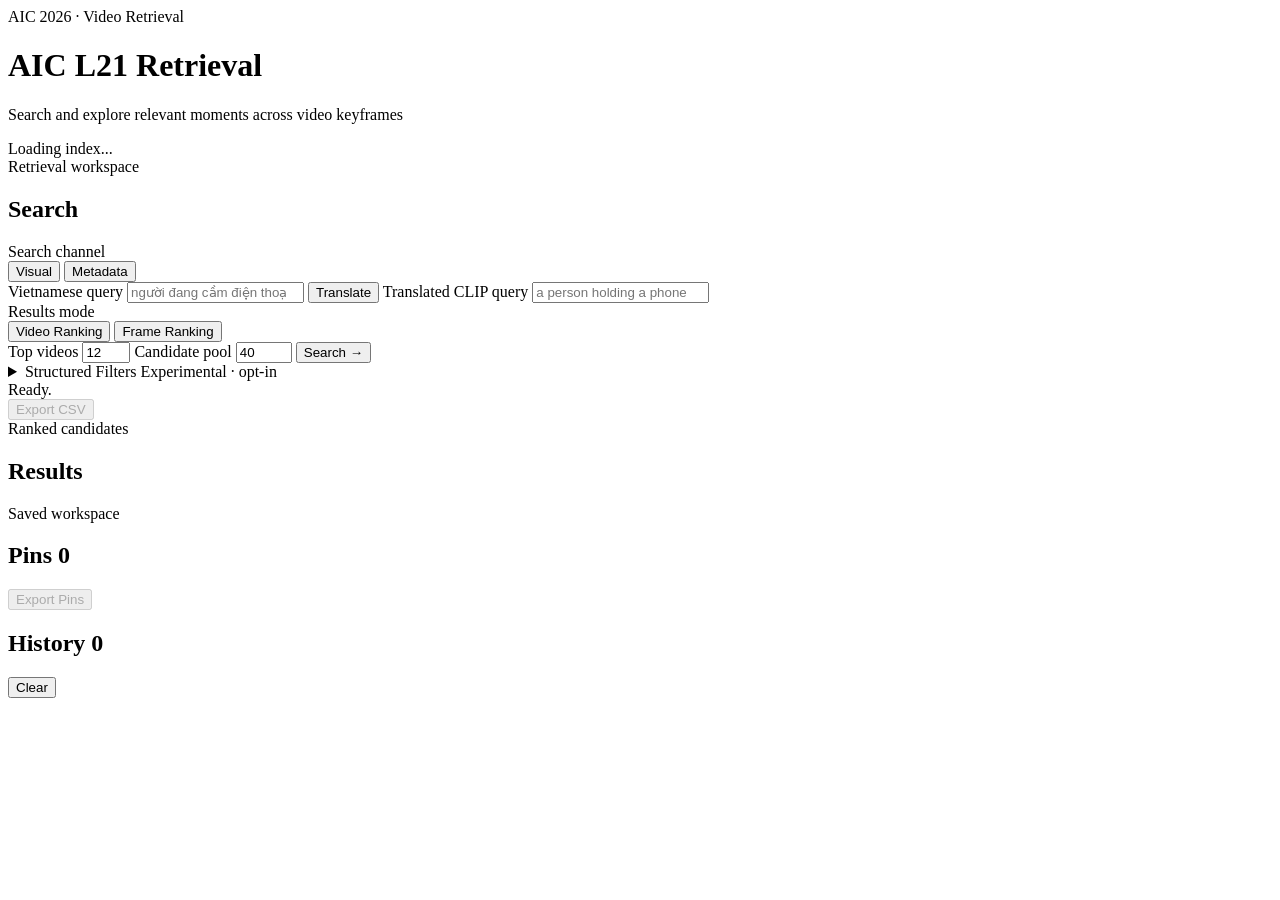
==== web/retrieval_ui/index.html @ 23be8102 "phase 4" ====
<!doctype html>
<html lang="vi">
  <head>
    <meta charset="utf-8">
    <meta name="viewport" content="width=device-width, initial-scale=1">
    <title>AIC Retrieval UI</title>
    <link rel="stylesheet" href="/static/styles.css">
  </head>
  <body>
    <main class="app-shell">
      <header class="top-header">
        <div class="brand">
          <span class="eyebrow">AIC 2026 · Video Retrieval</span>
          <h1>AIC L21 Retrieval</h1>
          <p class="brand-subtitle">Search and explore relevant moments across video keyframes</p>
        </div>
        <div id="health" class="health-badges" aria-live="polite">Loading index...</div>
      </header>

      <section class="search-panel" aria-labelledby="search-heading">
        <div class="search-panel-head">
          <div>
            <span class="section-kicker">Retrieval workspace</span>
            <h2 id="search-heading">Search</h2>
          </div>
          <div class="channel-control">
            <span class="control-label">Search channel</span>
            <div class="mode-tabs" role="tablist" aria-label="Search mode">
              <button id="visual-mode-button" class="mode-button is-active" type="button" role="tab" aria-pressed="true" aria-selected="true">Visual</button>
              <button id="metadata-mode-button" class="mode-button" type="button" role="tab" aria-pressed="false" aria-selected="false">Metadata</button>
            </div>
          </div>
        </div>

        <form id="search-form" class="search-form">
          <div class="query-row">
            <label class="query-field">
              <span>Vietnamese query</span>
              <input id="query" name="query" type="search" autocomplete="off" placeholder="người đang cầm điện thoại" required>
            </label>
            <button id="translate-button" class="secondary-button translate-button" type="button">Translate</button>
            <label class="clip-query-field">
              <span>Translated CLIP query</span>
              <input id="clip-query" name="clip-query" type="search" autocomplete="off" placeholder="a person holding a phone">
            </label>
          </div>

          <div class="config-row">
            <div class="ranking-control">
              <span class="control-label">Results mode</span>
              <div id="ranking-tabs" class="ranking-tabs" role="tablist" aria-label="Visual ranking mode">
                <button id="video-ranking-button" class="mode-button is-active" type="button" role="tab" aria-pressed="true" aria-selected="true">Video Ranking</button>
                <button id="frame-ranking-button" class="mode-button" type="button" role="tab" aria-pressed="false" aria-selected="false">Frame Ranking</button>
              </div>
            </div>
            <label class="number-field">
              <span id="top-k-label">Top videos</span>
              <input id="top-k" name="top-k" type="number" min="1" max="50" value="12">
            </label>
            <label class="number-field">
              <span>Candidate pool</span>
              <input id="candidate-pool" name="candidate-pool" type="number" min="1" max="200" value="40">
            </label>
            <button id="search-button" class="search-button" type="submit">Search <span aria-hidden="true">→</span></button>
          </div>

          <details id="structured-filters" class="structured-filters">
            <summary>Structured Filters <span>Experimental · opt-in</span></summary>
            <div class="structured-content">
              <div class="structured-toolbar">
                <label class="check-field"><input id="structured-enabled" type="checkbox"> Use experimental structured retrieval</label>
                <label>
                  <span>Debug preset</span>
                  <select id="debug-mode">
                    <option value="custom">Custom</option>
                    <option value="clip-only">CLIP only</option>
                    <option value="object-only">Object only</option>
                    <option value="metadata-only">Metadata only</option>
                    <option value="hybrid">Hybrid</option>
                  </select>
                </label>
                <label><span>Fusion method</span><select id="fusion-method"><option value="rrf">RRF</option></select></label>
              </div>
              <div class="modality-switches" aria-label="Structured retrieval modalities">
                <label class="check-field"><input id="enable-clip" type="checkbox" checked> CLIP</label>
                <label class="check-field"><input id="enable-objects" type="checkbox"> Objects</label>
                <label class="check-field"><input id="enable-metadata" type="checkbox"> Metadata</label>
              </div>
              <div class="structured-groups">
                <fieldset id="object-fields" disabled>
                  <legend>Object evidence</legend>
                  <label><span>Object label</span><input id="object-label" type="text" placeholder="phone / điện thoại"></label>
                  <label><span>Minimum count</span><input id="object-min-count" type="number" min="1" value="1"></label>
                  <label><span>Position</span><select id="object-position"><option>any</option><option>left</option><option>center</option><option>right</option><option>top</option><option>middle</option><option>bottom</option></select></label>
                  <label><span>Minimum confidence</span><input id="object-min-confidence" type="number" min="0" max="1" step="0.1" value="0.3"></label>
                  <label><span>Constraint mode</span><select id="object-filter-mode"><option value="soft">Soft support</option><option value="hard">Hard requirement</option></select></label>
                </fieldset>
                <fieldset id="metadata-fields" disabled>
                  <legend>Metadata evidence · video level</legend>
                  <label><span>Author / Channel</span><input id="metadata-author" type="text" placeholder="60 Giây Official"></label>
                  <label><span>Publish date</span><input id="metadata-date" type="text" placeholder="2024-08-21"></label>
                  <label><span>Title phrase</span><input id="metadata-title" type="text" placeholder="60 Giây Sáng"></label>
                  <label><span>Constraint mode</span><select id="metadata-filter-mode"><option value="soft">Soft support</option><option value="hard">Hard requirement</option></select></label>
                </fieldset>
              </div>
              <p class="structured-note">Structured mode is experimental. Turning it off keeps the Phase 3 CLIP search path unchanged.</p>
            </div>
          </details>
        </form>
      </section>

      <section class="status-row" aria-live="polite">
        <div id="status" class="status" role="status">Ready.</div>
        <button id="export-button" class="secondary-button" type="button" disabled>Export CSV</button>
      </section>

      <section class="workspace">
        <section class="results-area" aria-labelledby="results-heading">
          <div class="section-heading">
            <div>
              <span class="section-kicker">Ranked candidates</span>
              <h2 id="results-heading">Results</h2>
            </div>
          </div>
          <section id="results" class="results-grid" aria-label="Search results"></section>
        </section>
        <aside class="side-panel" aria-label="Pinned results and search history">
          <span class="section-kicker">Saved workspace</span>
          <section class="panel-section">
            <div class="panel-head">
              <h2>Pins <span id="pins-count" class="count-badge">0</span></h2>
              <button id="export-pins-button" class="secondary-button small-button" type="button" disabled>Export Pins</button>
            </div>
            <div id="pins-list" class="compact-list"></div>
          </section>
          <section class="panel-section">
            <div class="panel-head">
              <h2>History <span id="history-count" class="count-badge">0</span></h2>
              <button id="clear-history-button" class="secondary-button small-button" type="button">Clear</button>
            </div>
            <div id="history-list" class="compact-list"></div>
          </section>
        </aside>
      </section>
    </main>

    <template id="result-template">
      <article class="result-card">
        <div class="thumb-wrap">
          <img class="thumb" alt="">
          <div class="missing-thumb">
            <svg viewBox="0 0 24 24" aria-hidden="true">
              <path d="M4 5.5h16v13H4zM7 15l3.2-3.2 2.4 2.4 1.7-1.7L18 16M8.5 9.5h.01"></path>
            </svg>
            <strong>Preview unavailable</strong>
            <span class="missing-detail">Keyframe image not found</span>
          </div>
          <span class="rank"></span>
        </div>
        <div class="result-body">
          <div class="result-head">
            <strong class="video-id"></strong>
            <span class="score-wrap"><span class="score-label"></span>: <span class="score"></span></span>
          </div>
          <p class="title"></p>
          <dl class="facts">
            <div><dt class="keyframe-label">Keyframe</dt><dd>Frame <span class="keyframe"></span></dd></div>
            <div><dt>Timestamp</dt><dd class="time"></dd></div>
            <div class="matched-fact"><dt>Matched in pool</dt><dd class="matched-count"></dd></div>
            <div><dt>Author</dt><dd class="author"></dd></div>
            <div><dt>Date</dt><dd class="date"></dd></div>
          </dl>
          <div class="keywords"></div>
          <div class="evidence-chips" aria-label="Retrieval evidence"></div>
          <div class="review-panel">
            <div class="card-actions">
              <button class="pin-button secondary-button" type="button" aria-pressed="false">Pin</button>
              <button class="explore-button secondary-button" type="button" aria-expanded="false">Explore video</button>
              <button class="neighborhood-button secondary-button" type="button" aria-expanded="false">Neighbors</button>
            </div>
            <div class="explore-panel" hidden></div>
            <div class="neighborhood-panel" hidden></div>
            <div class="judgement-buttons" aria-label="Manual judgement">
              <button class="judgement-button" type="button" data-judgement="good" aria-pressed="false">Good</button>
              <button class="judgement-button" type="button" data-judgement="partial" aria-pressed="false">Partial</button>
              <button class="judgement-button" type="button" data-judgement="bad" aria-pressed="false">Bad</button>
            </div>
            <label class="note-label">
              <span>Note</span>
              <input class="note-input" type="text" placeholder="short review note">
            </label>
          </div>
        </div>
      </article>
    </template>

    <script src="/static/app.js"></script>
  </body>
</html>
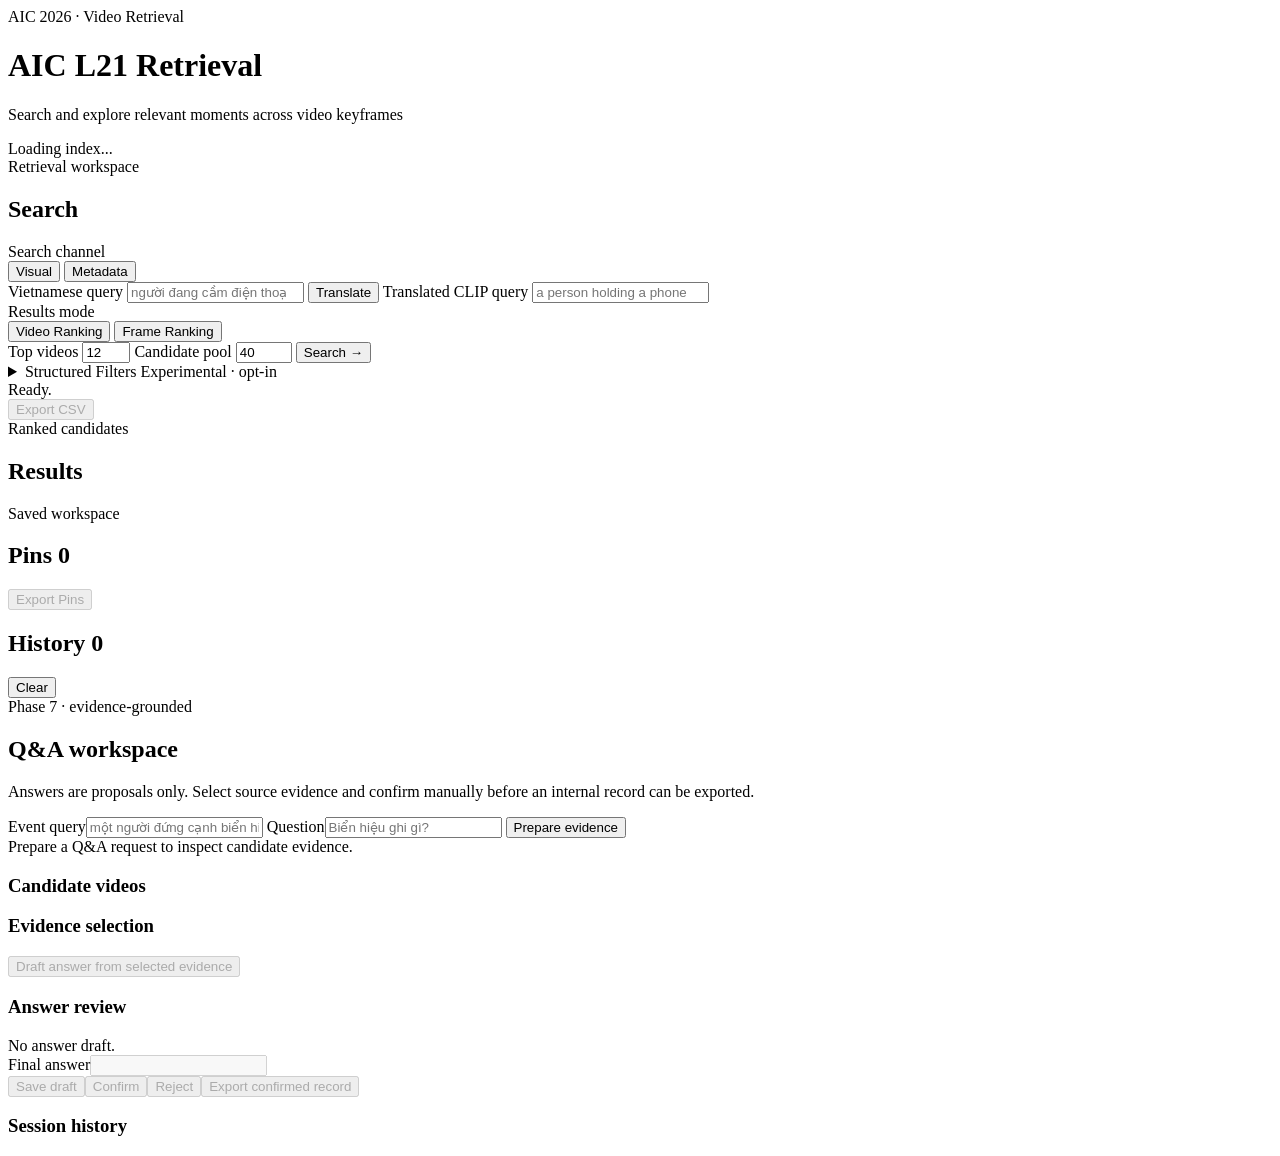
==== commit 2b140c69: "phase 7" ====
--- a/web/retrieval_ui/index.html
+++ b/web/retrieval_ui/index.html
@@ -84,7 +84,10 @@
               <div class="modality-switches" aria-label="Structured retrieval modalities">
                 <label class="check-field"><input id="enable-clip" type="checkbox" checked> CLIP</label>
                 <label class="check-field"><input id="enable-objects" type="checkbox"> Objects</label>
+                <label class="check-field"><input id="enable-attributes" type="checkbox"> Attributes</label>
                 <label class="check-field"><input id="enable-metadata" type="checkbox"> Metadata</label>
+                <label class="check-field"><input id="enable-ocr" type="checkbox"> OCR text</label>
+                <label class="check-field"><input id="enable-asr" type="checkbox"> ASR speech</label>
               </div>
               <div class="structured-groups">
                 <fieldset id="object-fields" disabled>
@@ -95,6 +98,25 @@
                   <label><span>Minimum confidence</span><input id="object-min-confidence" type="number" min="0" max="1" step="0.1" value="0.3"></label>
                   <label><span>Constraint mode</span><select id="object-filter-mode"><option value="soft">Soft support</option><option value="hard">Hard requirement</option></select></label>
                 </fieldset>
+                <fieldset id="phase5-fields" disabled>
+                  <legend>OCR / ASR evidence · Phase 5 opt-in</legend>
+                  <label><span>OCR minimum confidence</span><input id="ocr-min-confidence" type="number" min="0" max="1" step="0.05" value="0.5"></label>
+                  <label><span>OCR mode</span><select id="ocr-filter-mode"><option value="soft">Soft support</option><option value="hard">Hard requirement</option></select></label>
+                  <label><span>ASR mode</span><select id="asr-filter-mode"><option value="soft">Soft support</option><option value="hard">Hard requirement</option></select></label>
+                </fieldset>
+                <fieldset id="phase6-fields" disabled>
+                  <legend>Query planner / reranker · Phase 6 opt-in</legend>
+                  <label class="check-field"><input id="enable-query-planner" type="checkbox"> Show local query plan</label>
+                  <label class="check-field"><input id="enable-reranker" type="checkbox"> Rerank Top-N</label>
+                  <label><span>Reranker Top-N</span><input id="reranker-top-n" type="number" min="1" max="50" value="20"></label>
+                  <button id="preview-query-plan" class="secondary-button" type="button">Preview plan</button>
+                  <div id="query-plan-preview" class="query-plan-preview">Planner disabled.</div>
+                </fieldset>
+                <fieldset id="attribute-fields" disabled>
+                  <legend>Attribute evidence</legend>
+                  <label><span>Color</span><input id="attribute-color" type="text" placeholder="auto from query / red"></label>
+                  <label><span>Constraint mode</span><select id="attribute-filter-mode"><option value="soft">Soft support</option><option value="hard">Hard requirement</option></select></label>
+                </fieldset>
                 <fieldset id="metadata-fields" disabled>
                   <legend>Metadata evidence · video level</legend>
                   <label><span>Author / Channel</span><input id="metadata-author" type="text" placeholder="60 Giây Official"></label>
@@ -141,6 +163,27 @@
             <div id="history-list" class="compact-list"></div>
           </section>
         </aside>
+      </section>
+
+      <section class="qa-workspace" aria-labelledby="qa-heading">
+        <div class="section-heading">
+          <div>
+            <span class="section-kicker">Phase 7 · evidence-grounded</span>
+            <h2 id="qa-heading">Q&amp;A workspace</h2>
+            <p class="qa-note">Answers are proposals only. Select source evidence and confirm manually before an internal record can be exported.</p>
+          </div>
+        </div>
+        <form id="qa-form" class="qa-form">
+          <label><span>Event query</span><input id="qa-event-query" required placeholder="một người đứng cạnh biển hiệu"></label>
+          <label><span>Question</span><input id="qa-question" required placeholder="Biển hiệu ghi gì?"></label>
+          <button id="qa-prepare-button" class="search-button" type="submit">Prepare evidence</button>
+        </form>
+        <div id="qa-status" class="qa-status" aria-live="polite">Prepare a Q&amp;A request to inspect candidate evidence.</div>
+        <div class="qa-columns">
+          <section><h3>Candidate videos</h3><div id="qa-candidates" class="qa-list"></div></section>
+          <section><h3>Evidence selection</h3><div id="qa-evidence" class="qa-list"></div><button id="qa-draft-button" class="secondary-button" type="button" disabled>Draft answer from selected evidence</button></section>
+          <section><h3>Answer review</h3><div id="qa-answer" class="qa-answer">No answer draft.</div><label><span>Final answer</span><input id="qa-final-answer" disabled></label><div class="qa-actions"><button id="qa-save-draft-button" class="secondary-button" type="button" disabled>Save draft</button><button id="qa-confirm-button" class="search-button" type="button" disabled>Confirm</button><button id="qa-reject-button" class="secondary-button" type="button" disabled>Reject</button><button id="qa-export-button" class="secondary-button" type="button" disabled>Export confirmed record</button></div><h3>Session history</h3><div id="qa-history" class="qa-list"></div></section>
+        </div>
       </section>
     </main>
 
@@ -175,6 +218,7 @@
           <div class="review-panel">
             <div class="card-actions">
               <button class="pin-button secondary-button" type="button" aria-pressed="false">Pin</button>
+              <button class="open-video-button secondary-button" type="button">Open video</button>
               <button class="explore-button secondary-button" type="button" aria-expanded="false">Explore video</button>
               <button class="neighborhood-button secondary-button" type="button" aria-expanded="false">Neighbors</button>
             </div>
@@ -194,6 +238,18 @@
       </article>
     </template>
 
+    <dialog id="video-dialog" class="video-dialog" aria-labelledby="video-dialog-title">
+      <div class="video-dialog-head">
+        <div>
+          <span class="section-kicker">Raw video preview</span>
+          <h2 id="video-dialog-title">Video</h2>
+          <p id="video-dialog-meta"></p>
+        </div>
+        <button id="close-video-button" class="secondary-button small-button" type="button">Close</button>
+      </div>
+      <video id="video-player" controls preload="metadata"></video>
+    </dialog>
+
     <script src="/static/app.js"></script>
   </body>
 </html>
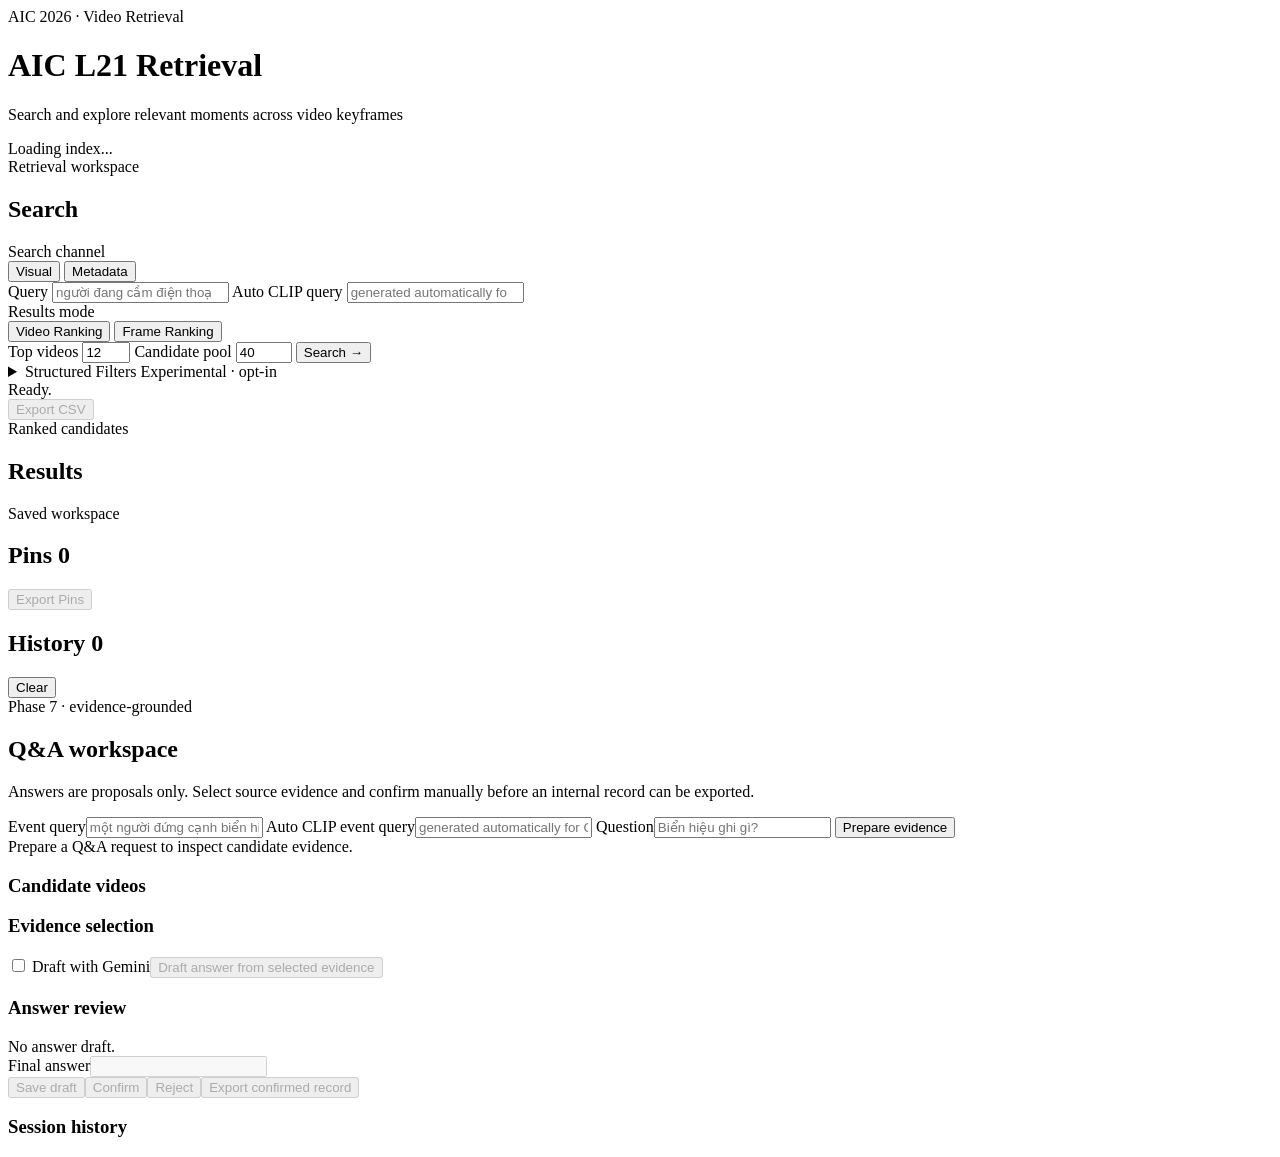
==== commit b32c5c09: "Add Gemini Q&A VLM and submission hardening" ====
--- a/web/retrieval_ui/index.html
+++ b/web/retrieval_ui/index.html
@@ -35,13 +35,12 @@
         <form id="search-form" class="search-form">
           <div class="query-row">
             <label class="query-field">
-              <span>Vietnamese query</span>
+              <span>Query</span>
               <input id="query" name="query" type="search" autocomplete="off" placeholder="người đang cầm điện thoại" required>
             </label>
-            <button id="translate-button" class="secondary-button translate-button" type="button">Translate</button>
             <label class="clip-query-field">
-              <span>Translated CLIP query</span>
-              <input id="clip-query" name="clip-query" type="search" autocomplete="off" placeholder="a person holding a phone">
+              <span>Auto CLIP query</span>
+              <input id="clip-query" name="clip-query" type="search" autocomplete="off" placeholder="generated automatically for CLIP" readonly>
             </label>
           </div>
 
@@ -175,13 +174,14 @@
         </div>
         <form id="qa-form" class="qa-form">
           <label><span>Event query</span><input id="qa-event-query" required placeholder="một người đứng cạnh biển hiệu"></label>
+          <label><span>Auto CLIP event query</span><input id="qa-clip-event-query" readonly placeholder="generated automatically for Q&A retrieval"></label>
           <label><span>Question</span><input id="qa-question" required placeholder="Biển hiệu ghi gì?"></label>
           <button id="qa-prepare-button" class="search-button" type="submit">Prepare evidence</button>
         </form>
         <div id="qa-status" class="qa-status" aria-live="polite">Prepare a Q&amp;A request to inspect candidate evidence.</div>
         <div class="qa-columns">
           <section><h3>Candidate videos</h3><div id="qa-candidates" class="qa-list"></div></section>
-          <section><h3>Evidence selection</h3><div id="qa-evidence" class="qa-list"></div><button id="qa-draft-button" class="secondary-button" type="button" disabled>Draft answer from selected evidence</button></section>
+          <section><h3>Evidence selection</h3><div id="qa-evidence" class="qa-list"></div><label class="check-field qa-gemini-option"><input id="qa-use-gemini" type="checkbox"> Draft with Gemini</label><button id="qa-draft-button" class="secondary-button" type="button" disabled>Draft answer from selected evidence</button></section>
           <section><h3>Answer review</h3><div id="qa-answer" class="qa-answer">No answer draft.</div><label><span>Final answer</span><input id="qa-final-answer" disabled></label><div class="qa-actions"><button id="qa-save-draft-button" class="secondary-button" type="button" disabled>Save draft</button><button id="qa-confirm-button" class="search-button" type="button" disabled>Confirm</button><button id="qa-reject-button" class="secondary-button" type="button" disabled>Reject</button><button id="qa-export-button" class="secondary-button" type="button" disabled>Export confirmed record</button></div><h3>Session history</h3><div id="qa-history" class="qa-list"></div></section>
         </div>
       </section>
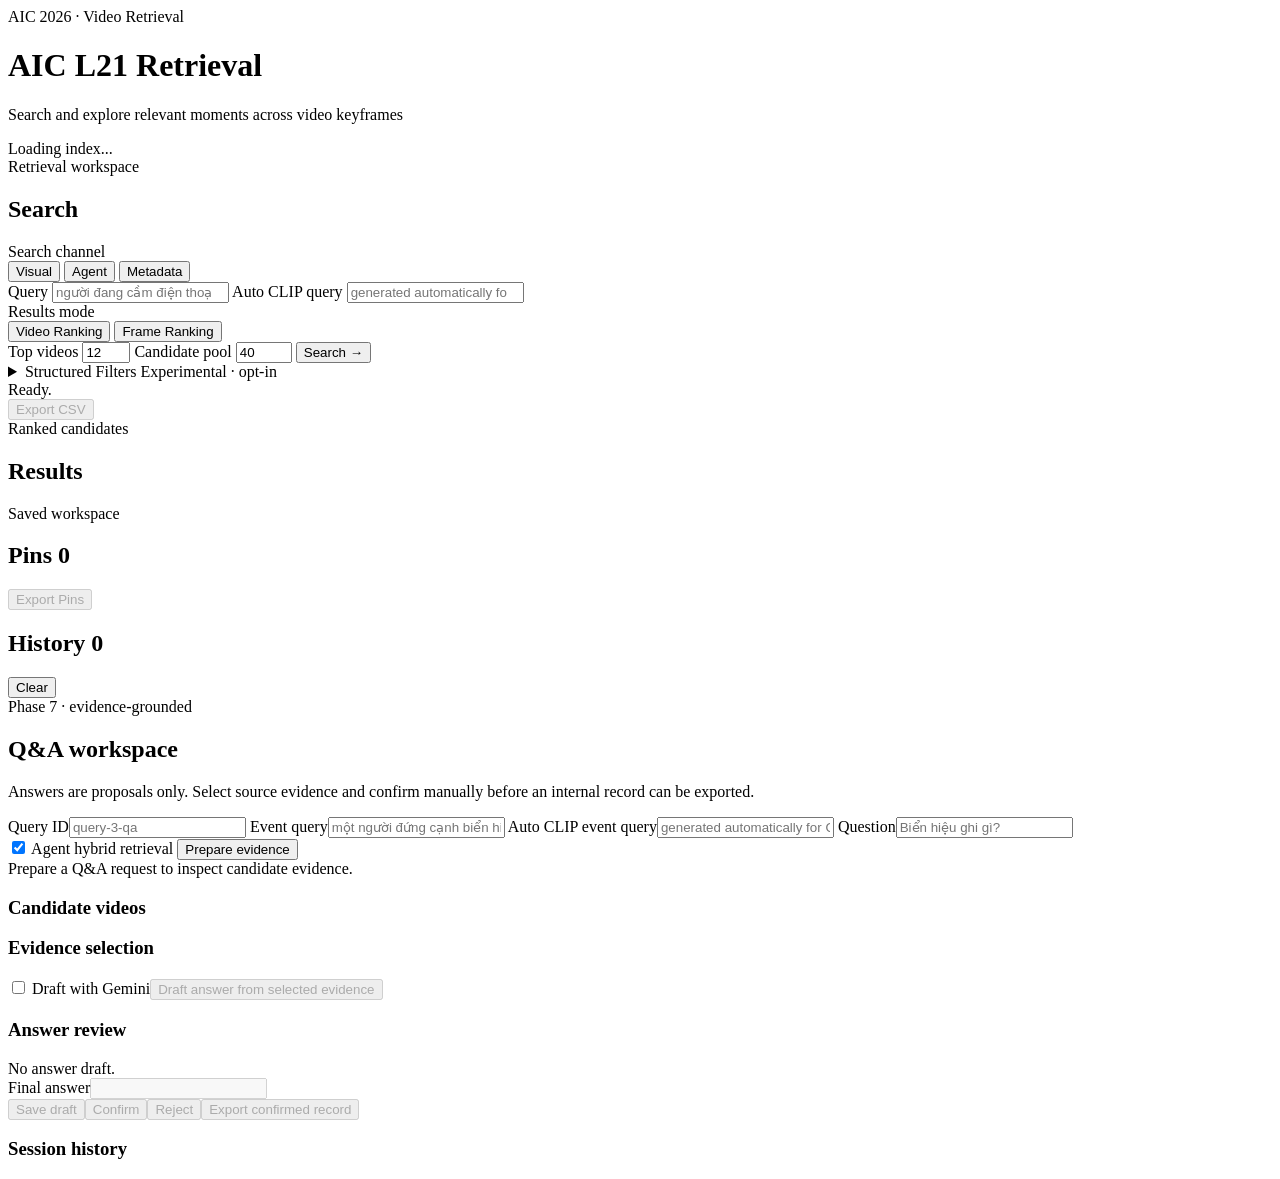
==== commit 80ca657d: "feat: add phase 9 hybrid retrieval and submission agent" ====
--- a/web/retrieval_ui/index.html
+++ b/web/retrieval_ui/index.html
@@ -27,6 +27,7 @@
             <span class="control-label">Search channel</span>
             <div class="mode-tabs" role="tablist" aria-label="Search mode">
               <button id="visual-mode-button" class="mode-button is-active" type="button" role="tab" aria-pressed="true" aria-selected="true">Visual</button>
+              <button id="agent-mode-button" class="mode-button" type="button" role="tab" aria-pressed="false" aria-selected="false">Agent</button>
               <button id="metadata-mode-button" class="mode-button" type="button" role="tab" aria-pressed="false" aria-selected="false">Metadata</button>
             </div>
           </div>
@@ -45,6 +46,10 @@
           </div>
 
           <div class="config-row">
+            <label id="agent-query-id-field" class="number-field" hidden>
+              <span>Query ID</span>
+              <input id="agent-query-id" name="agent-query-id" type="text" autocomplete="off" placeholder="query-1-kis">
+            </label>
             <div class="ranking-control">
               <span class="control-label">Results mode</span>
               <div id="ranking-tabs" class="ranking-tabs" role="tablist" aria-label="Visual ranking mode">
@@ -52,7 +57,7 @@
                 <button id="frame-ranking-button" class="mode-button" type="button" role="tab" aria-pressed="false" aria-selected="false">Frame Ranking</button>
               </div>
             </div>
-            <label class="number-field">
+            <label id="candidate-pool-field" class="number-field">
               <span id="top-k-label">Top videos</span>
               <input id="top-k" name="top-k" type="number" min="1" max="50" value="12">
             </label>
@@ -62,6 +67,82 @@
             </label>
             <button id="search-button" class="search-button" type="submit">Search <span aria-hidden="true">→</span></button>
           </div>
+
+          <section id="agent-plan-panel" class="agent-plan-panel" aria-live="polite" hidden>
+            <div class="agent-plan-head">
+              <div>
+                <span class="section-kicker">Agent workspace</span>
+                <strong id="agent-plan-profile">Waiting for query</strong>
+              </div>
+              <div class="agent-plan-actions">
+                <span id="agent-run-state" class="agent-run-state is-idle">Idle</span>
+                <label class="check-field"><input id="agent-use-gemini" type="checkbox" checked> Gemini planner</label>
+              </div>
+            </div>
+
+            <ol id="agent-execution-strip" class="agent-execution-strip" aria-label="Agent execution progress">
+              <li data-agent-stage="analyze"><span>1</span><strong>Analyze</strong><small>Query intent</small></li>
+              <li data-agent-stage="gemini"><span>2</span><strong>Gemini</strong><small>JSON plan</small></li>
+              <li data-agent-stage="retrieve"><span>3</span><strong>Retrieve</strong><small>CLIP / BGE / BM25</small></li>
+              <li data-agent-stage="fuse"><span>4</span><strong>Fuse</strong><small>RRF ranking</small></li>
+              <li data-agent-stage="ready"><span>5</span><strong>Ready</strong><small>Review results</small></li>
+            </ol>
+
+            <div class="agent-inspector-tabs" role="tablist" aria-label="Agent analysis details">
+              <button id="agent-summary-tab" class="agent-inspector-tab is-active" type="button" role="tab" aria-selected="true" aria-controls="agent-summary-panel">Summary</button>
+              <button id="agent-gemini-tab" class="agent-inspector-tab" type="button" role="tab" aria-selected="false" aria-controls="agent-gemini-panel">Gemini output</button>
+              <button id="agent-system-tab" class="agent-inspector-tab" type="button" role="tab" aria-selected="false" aria-controls="agent-system-panel">System trace</button>
+            </div>
+
+            <div id="agent-summary-panel" class="agent-inspector-panel" role="tabpanel" aria-labelledby="agent-summary-tab">
+              <div class="agent-query-grid">
+                <div class="is-clip"><span>CLIP visual query</span><strong id="agent-clip-query">-</strong></div>
+                <div class="is-bge"><span>BGE semantic query</span><strong id="agent-semantic-query">-</strong></div>
+                <div class="is-bm25"><span>BM25 lexical query</span><strong id="agent-lexical-query">-</strong></div>
+              </div>
+              <div id="agent-plan-trace" class="agent-plan-trace"></div>
+              <section id="agent-structured-suggestions" class="agent-structured-suggestions" hidden>
+                <div>
+                  <span class="section-kicker">Structured suggestions</span>
+                  <p id="agent-structured-summary">No explicit structured constraint.</p>
+                </div>
+                <button id="agent-apply-structured" class="secondary-button" type="button">Use in Structured Search</button>
+              </section>
+            </div>
+
+            <div id="agent-gemini-panel" class="agent-inspector-panel" role="tabpanel" aria-labelledby="agent-gemini-tab" hidden>
+              <div class="agent-trace-metrics">
+                <div><span>Status</span><strong id="agent-gemini-status">Not called</strong></div>
+                <div><span>Provider / model</span><strong id="agent-gemini-model">-</strong></div>
+                <div><span>Planning latency</span><strong id="agent-gemini-latency">-</strong></div>
+              </div>
+              <div id="agent-gemini-message" class="agent-inline-message">Run an Agent query to inspect the Gemini response.</div>
+              <div class="agent-code-grid">
+                <section>
+                  <div class="agent-code-head"><strong>Raw model text</strong><button class="agent-copy-button" type="button" data-copy-target="agent-gemini-raw">Copy</button></div>
+                  <pre id="agent-gemini-raw" class="agent-code-output">-</pre>
+                </section>
+                <section>
+                  <div class="agent-code-head"><strong>Parsed JSON</strong><button class="agent-copy-button" type="button" data-copy-target="agent-gemini-parsed">Copy</button></div>
+                  <pre id="agent-gemini-parsed" class="agent-code-output">-</pre>
+                </section>
+              </div>
+            </div>
+
+            <div id="agent-system-panel" class="agent-inspector-panel" role="tabpanel" aria-labelledby="agent-system-tab" hidden>
+              <div id="agent-channel-metrics" class="agent-trace-metrics"></div>
+              <div class="agent-system-grid">
+                <section>
+                  <div class="agent-code-head"><strong>Validated plan used by retrieval</strong><button class="agent-copy-button" type="button" data-copy-target="agent-validated-plan">Copy</button></div>
+                  <pre id="agent-validated-plan" class="agent-code-output">-</pre>
+                </section>
+                <section>
+                  <strong>Normalization and fallback</strong>
+                  <ul id="agent-normalization-notes" class="agent-normalization-notes"><li>No trace yet.</li></ul>
+                </section>
+              </div>
+            </div>
+          </section>
 
           <details id="structured-filters" class="structured-filters">
             <summary>Structured Filters <span>Experimental · opt-in</span></summary>
@@ -173,10 +254,14 @@
           </div>
         </div>
         <form id="qa-form" class="qa-form">
+          <label><span>Query ID</span><input id="qa-query-id" required placeholder="query-3-qa"></label>
           <label><span>Event query</span><input id="qa-event-query" required placeholder="một người đứng cạnh biển hiệu"></label>
           <label><span>Auto CLIP event query</span><input id="qa-clip-event-query" readonly placeholder="generated automatically for Q&A retrieval"></label>
           <label><span>Question</span><input id="qa-question" required placeholder="Biển hiệu ghi gì?"></label>
-          <button id="qa-prepare-button" class="search-button" type="submit">Prepare evidence</button>
+          <div class="qa-prepare-actions">
+            <label class="check-field"><input id="qa-use-agent-retrieval" type="checkbox" checked> Agent hybrid retrieval</label>
+            <button id="qa-prepare-button" class="search-button" type="submit">Prepare evidence</button>
+          </div>
         </form>
         <div id="qa-status" class="qa-status" aria-live="polite">Prepare a Q&amp;A request to inspect candidate evidence.</div>
         <div class="qa-columns">
